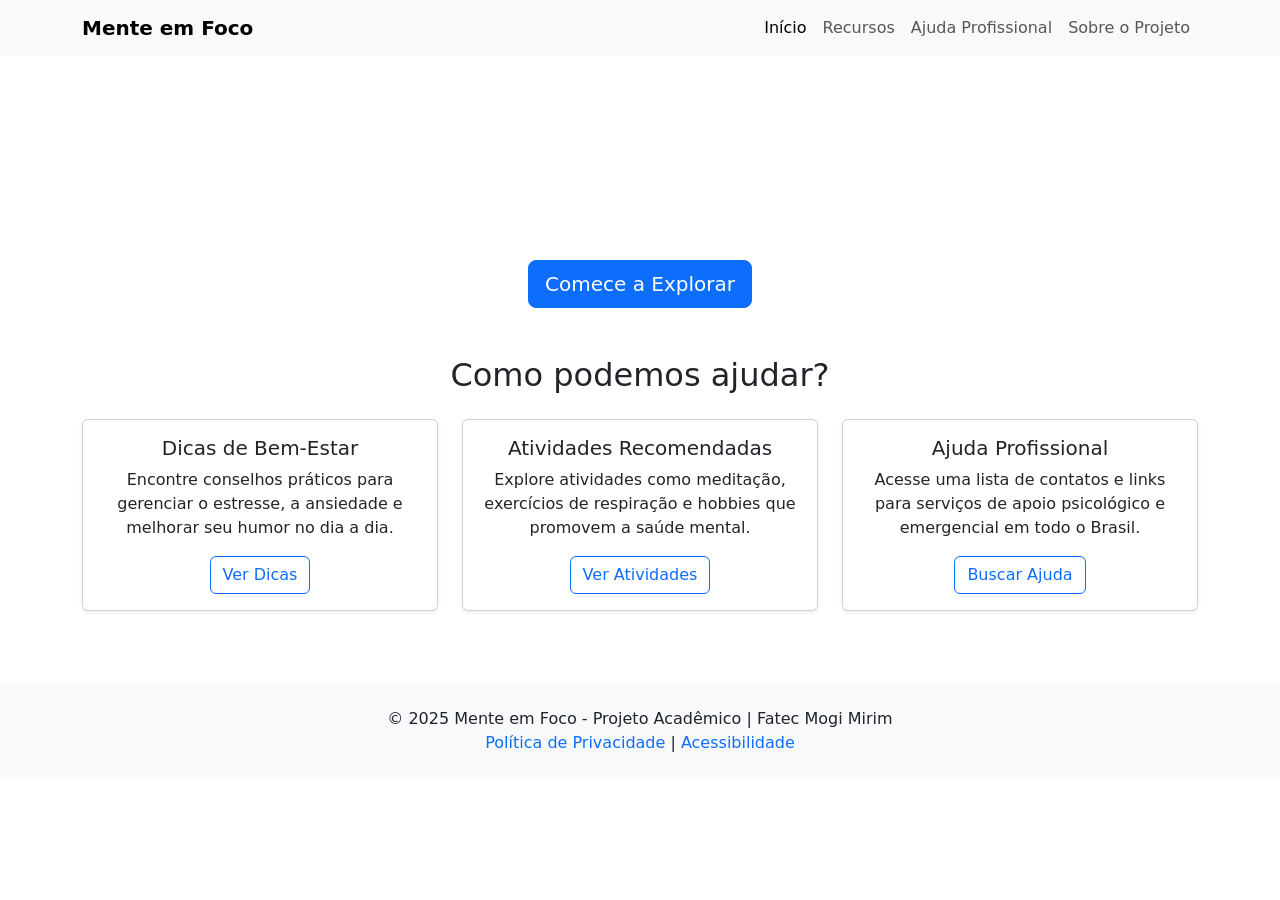
==== MenteEmFoco/index.html @ 8c818f39 "Commit final" ====
<!DOCTYPE html>
<html lang="pt-BR">
<head>
    <meta charset="UTF-8">
    <meta name="viewport" content="width=device-width, initial-scale=1.0">
    <title>Mente em Foco - Seu Espaço Seguro</title>
    <link href="https://cdn.jsdelivr.net/npm/bootstrap@5.3.3/dist/css/bootstrap.min.css" rel="stylesheet">
    <link rel="stylesheet" href="css/custom.css">
</head>
<body>

    <nav class="navbar navbar-expand-lg navbar-light bg-light sticky-top">
        <div class="container">
            <a class="navbar-brand fw-bold" href="index.html">Mente em Foco</a>
            <button class="navbar-toggler" type="button" data-bs-toggle="collapse" data-bs-target="#navbarNav" aria-controls="navbarNav" aria-expanded="false" aria-label="Toggle navigation">
                <span class="navbar-toggler-icon"></span>
            </button>
            <div class="collapse navbar-collapse" id="navbarNav">
                <ul class="navbar-nav ms-auto">
                    <li class="nav-item">
                        <a class="nav-link active" aria-current="page" href="index.html">Início</a>
                    </li>
                    <li class="nav-item">
                        <a class="nav-link" href="recursos.html">Recursos</a>
                    </li>
                    <li class="nav-item">
                        <a class="nav-link" href="ajuda.html">Ajuda Profissional</a>
                    </li>
                    <li class="nav-item">
                        <a class="nav-link" href="sobre.html">Sobre o Projeto</a>
                    </li>
                </ul>
            </div>
        </div>
    </nav>

    <header class="hero-section text-center text-white d-flex align-items-center justify-content-center">
        <div class="container">
            <h1 class="display-4">Cuide da sua mente. Encontre seu equilíbrio.</h1>
            <p class="lead">Recursos e apoio para o seu bem-estar mental, a um clique de distância.</p>
            <a href="recursos.html" class="btn btn-primary btn-lg mt-3">Comece a Explorar</a>
        </div>
    </header>

    <main class="container my-5">
        <div class="row text-center">
            <h2 class="mb-4">Como podemos ajudar?</h2>
            <div class="col-md-4 mb-4">
                <div class="card h-100 shadow-sm">
                    <div class="card-body">
                        <h5 class="card-title">Dicas de Bem-Estar</h5>
                        <p class="card-text">Encontre conselhos práticos para gerenciar o estresse, a ansiedade e melhorar seu humor no dia a dia.</p>
                        <a href="recursos.html" class="btn btn-outline-primary">Ver Dicas</a>
                    </div>
                </div>
            </div>
            <div class="col-md-4 mb-4">
                <div class="card h-100 shadow-sm">
                    <div class="card-body">
                        <h5 class="card-title">Atividades Recomendadas</h5>
                        <p class="card-text">Explore atividades como meditação, exercícios de respiração e hobbies que promovem a saúde mental.</p>
                        <a href="recursos.html#atividades" class="btn btn-outline-primary">Ver Atividades</a>
                    </div>
                </div>
            </div>
            <div class="col-md-4 mb-4">
                <div class="card h-100 shadow-sm">
                    <div class="card-body">
                        <h5 class="card-title">Ajuda Profissional</h5>
                        <p class="card-text">Acesse uma lista de contatos e links para serviços de apoio psicológico e emergencial em todo o Brasil.</p>
                        <a href="ajuda.html" class="btn btn-outline-primary">Buscar Ajuda</a>
                    </div>
                </div>
            </div>
        </div>
    </main>

    <footer class="bg-light text-center py-4 mt-auto">
        <div class="container">
            <p class="mb-0">© 2025 Mente em Foco - Projeto Acadêmico | Fatec Mogi Mirim</p>
            <a href="privacidade.html" class="text-decoration-none">Política de Privacidade</a> |
            <a href="acessibilidade.html" class="text-decoration-none">Acessibilidade</a>
        </div>
    </footer>

    <script src="https://cdn.jsdelivr.net/npm/bootstrap@5.3.3/dist/js/bootstrap.bundle.min.js"></script>
</body>
</html>
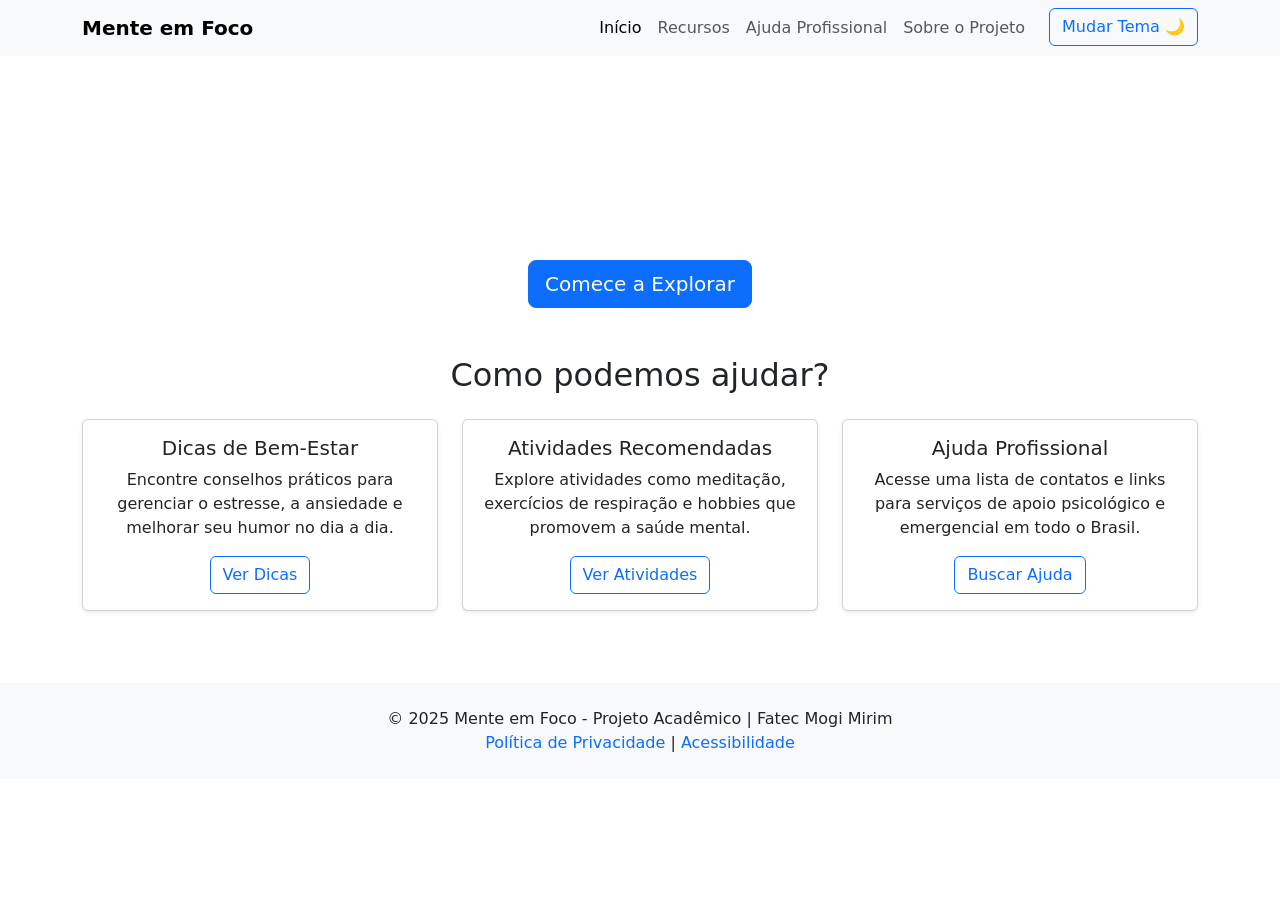
==== commit 0fcd8c05: "JS file" ====
--- a/MenteEmFoco/index.html
+++ b/MenteEmFoco/index.html
@@ -29,7 +29,10 @@
                     <li class="nav-item">
                         <a class="nav-link" href="sobre.html">Sobre o Projeto</a>
                     </li>
-                </ul>
+                    <li class="nav-item ms-lg-3">
+                        <button id="theme-toggle" class="btn btn-outline-primary">Mudar Tema</button>
+                    </li>
+                    </ul>
             </div>
         </div>
     </nav>
@@ -84,5 +87,7 @@
     </footer>
 
     <script src="https://cdn.jsdelivr.net/npm/bootstrap@5.3.3/dist/js/bootstrap.bundle.min.js"></script>
-</body>
+    
+    <script src="js/main.js"></script>
+    </body>
 </html>
